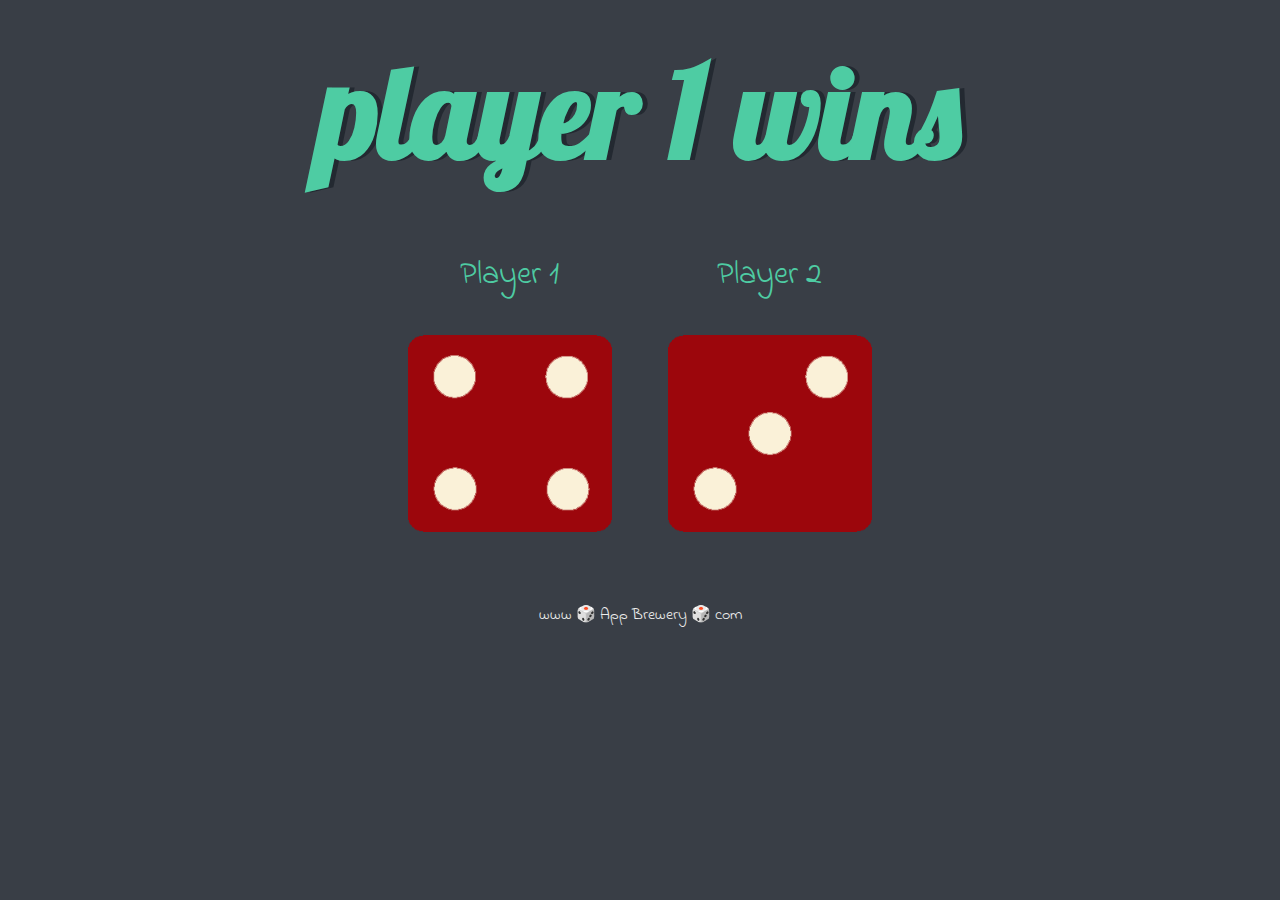
==== index.html @ 6316527b "change file name" ====
<!DOCTYPE html>
<html lang="en" dir="ltr">
  <head>
    <meta charset="utf-8">
    <title>Dicee</title>
    <link rel="stylesheet" href="styles.css">
    <link href="https://fonts.googleapis.com/css?family=Indie+Flower|Lobster" rel="stylesheet">

  </head>
  <body>

    <div class="container">
      <h1>Refresh Me</h1>

      <div class="dice">
        <p>Player 1</p>
        <img class="img1" src="images/dice6.png">
      </div>

      <div class="dice">
        <p>Player 2</p>
        <img class="img2" src="images/dice6.png">
      </div>

    </div>


  </body>

  <footer>
    www 🎲 App Brewery 🎲 com
  </footer>
  <script src="app.js"></script>
</html>
---- styles.css ----
.container {
  width: 70%;
  margin: auto;
  text-align: center;
}

.dice {
  text-align: center;
  display: inline-block;

}

body {
  background-color: #393E46;
}

h1 {
  margin: 30px;
  font-family: 'Lobster', cursive;
  text-shadow: 5px 0 #232931;
  font-size: 8rem;
  color: #4ECCA3;
}

p {
  font-size: 2rem;
  color: #4ECCA3;
  font-family: 'Indie Flower', cursive;
}

img {
  width: 80%;
}

footer {
  margin-top: 5%;
  color: #EEEEEE;
  text-align: center;
  font-family: 'Indie Flower', cursive;

}
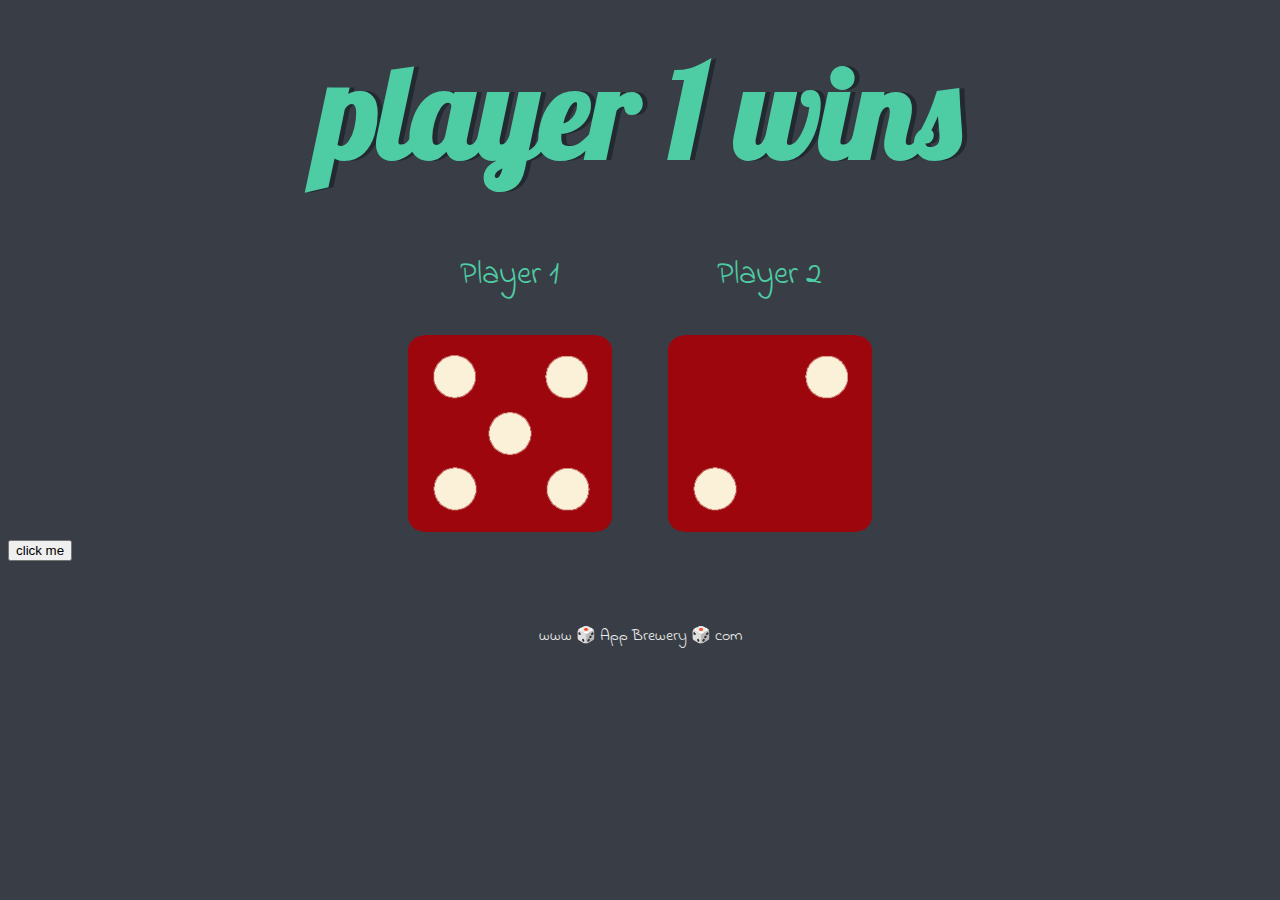
==== commit 39508116: "added button to reload site" ====
--- a/index.html
+++ b/index.html
@@ -23,6 +23,9 @@
       </div>
 
     </div>
+    <div class="button">
+      <button>click me</button>
+    </div>
 
 
   </body>
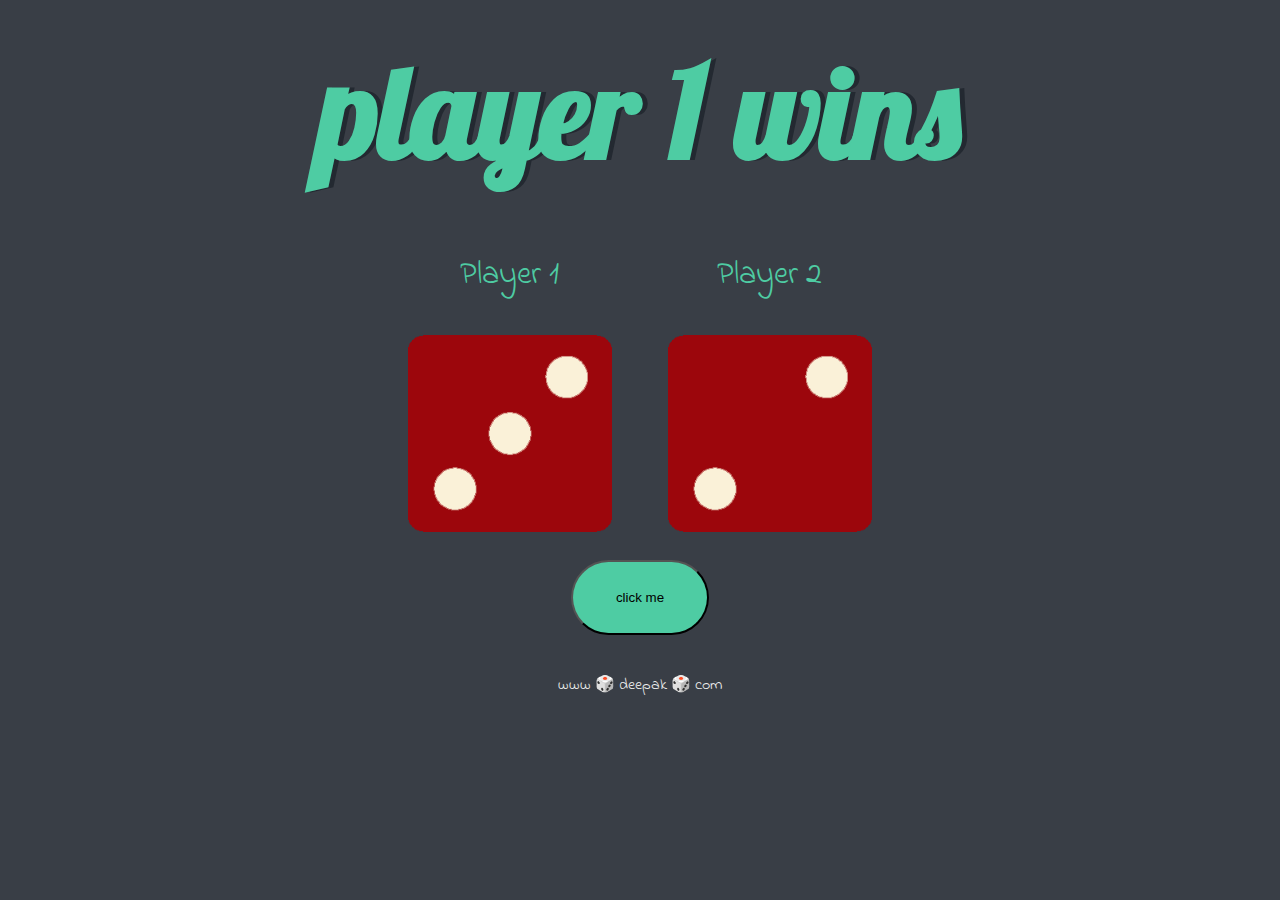
==== commit aae96c70: "added js to button" ====
--- a/index.html
+++ b/index.html
@@ -23,15 +23,15 @@
       </div>
 
     </div>
-    <div class="button">
-      <button>click me</button>
+    <div class="wrap">
+      <button class="button" value = "Refresh" onclick="history.go(0)">click me</button>
     </div>
-
+    
 
   </body>
 
   <footer>
-    www 🎲 App Brewery 🎲 com
+    www 🎲 deepak 🎲 com
   </footer>
   <script src="app.js"></script>
 </html>
--- a/styles.css
+++ b/styles.css
@@ -33,9 +33,21 @@
 }
 
 footer {
-  margin-top: 5%;
+  margin-top: 3%;
   color: #EEEEEE;
   text-align: center;
   font-family: 'Indie Flower', cursive;
 
 }
+.wrap{
+  text-align: center;
+  margin-top: 20px;
+}
+.button{
+  background-color: #4ECCA3;
+  border-radius: 50px;
+  text-align: center;
+  height:75px;
+  width:138px;
+
+}
